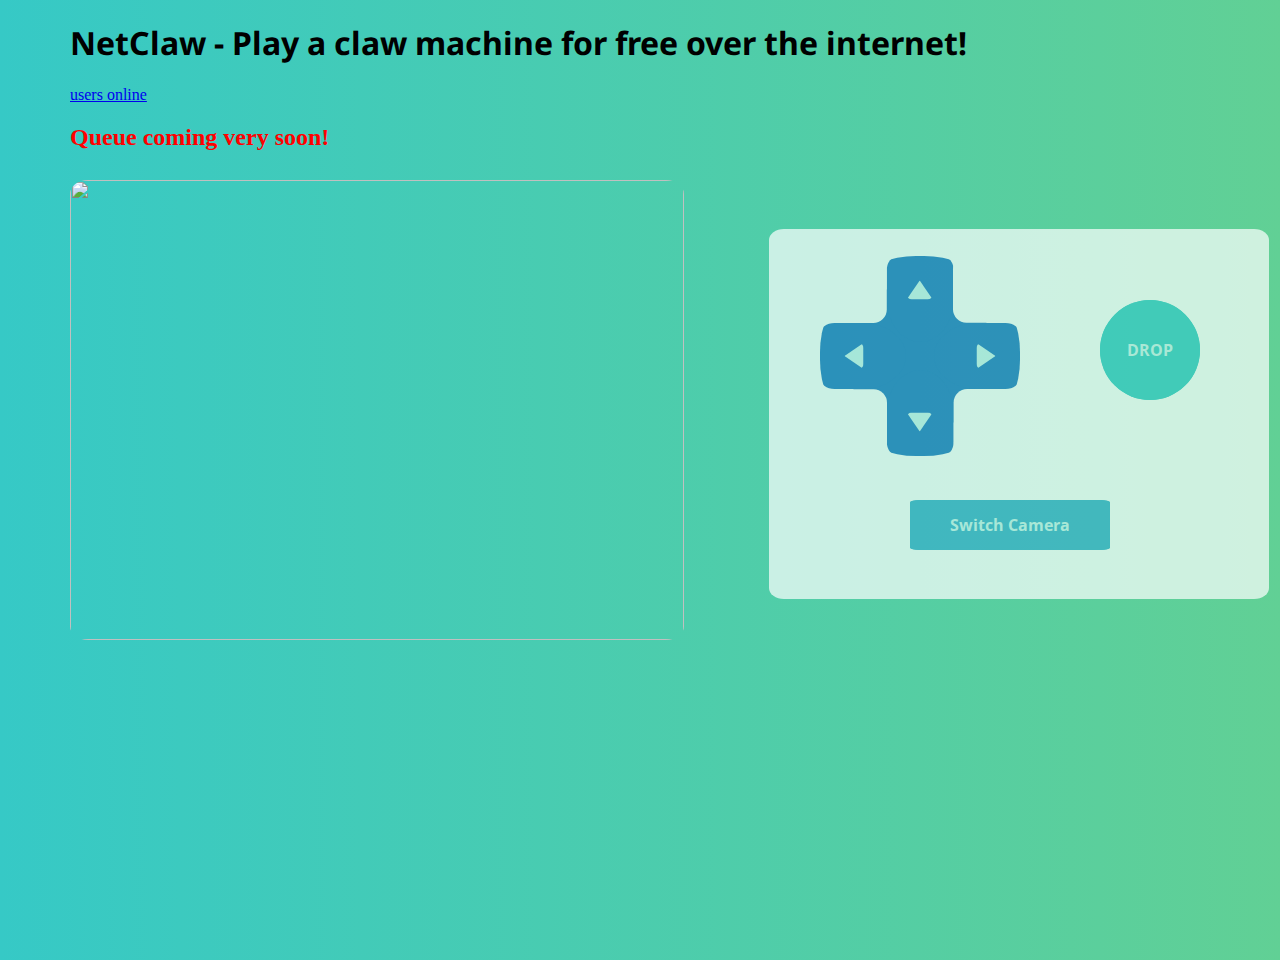
==== index.html @ 89298edb "Re-enable" ====
<!DOCTYPE html>
<html lang="en" dir="ltr">
  <head>
    <meta charset="utf-8">
    <link rel="stylesheet" href="main.css">
    <link href="https://fonts.googleapis.com/css?family=Noto+Sans&display=swap" rel="stylesheet">
    <link href="https://fonts.googleapis.com/css?family=Open+Sans:800&display=swap" rel="stylesheet">
    <script type="text/javascript" src="buttons2.js"></script>
    <script type="text/javascript" src="requests2.js"></script>
    <script type="text/javascript" src="control2.js"></script>
    <title>NetClaw | Online Claw Machine</title>
  </head>
  <body>
    <div class="title">
    <h1>NetClaw - Play a claw machine for free over the internet!</h1>
    <p>
    <script>var _uox = _uox || {};(function() {var s=document.createElement("script");
s.src="https://static.usuarios-online.com/uo2.min.js";document.getElementsByTagName("head")[0].appendChild(s);})();</script>
<a href="https://www.usuarios-online.com/en/" data-id="a0334b99c9031699a086c91692df0ef4" data-type="default" target="_blank" id="uox_link">users online</a>
    <p><b>
     <h2 style="color:red;">Queue coming very soon!</h2></b>
    </div>
    <div class="set">

  <div class="top-container">
    <img class="stream" id="stream" style="-webkit-user-select: none;" src="http://ramcraft.ddns.net:8082/video" width="614" height="460">
  </div> 
<div class="controls">
  <nav class="d-pad">
    <a class="up" onmousedown="up()" onmouseup="stop()"></a>
    <a class="right" onmousedown="right()" onmouseup="stop()"></a>
    <a class="down" onmousedown="down()" onmouseup="stop()"></a>
    <a class="left" onmousedown="left()" onmouseup="stop()"></a>
  </nav>
  <div class="circle-button">
    <a onclick="drop()" class="circle-button" id="circlebutton">DROP</a>
  </div>
  <div class="switch-button">
    <a onclick="swicherydoo()" class="switch-button">Switch Camera</a>
  </div>
</div>


    </div>

  </body>

</html>
---- main.css ----
html,
body {
    margin:0;
    padding:0;
    height:100%;
    padding-bottom:60px;
    /* FIXME:  position: relative !important; */
}

body{

  background: rgb(97,208,149);
background: -webkit-linear-gradient(right, rgba(97,208,149,1) 0%, rgba(54,201,198,1) 100%);
background: -o-linear-gradient(right, rgba(97,208,149,1) 0%, rgba(54,201,198,1) 100%);
background: linear-gradient(to left, rgba(97,208,149,1) 0%, rgba(54,201,198,1) 100%);

}

.top-container{

  position: fixed;
  display: block;

}
h1{

  font-family: 'Noto Sans', sans-serif;

}
h4{
  font-family: 'Noto Sans', sans-serif;
}
img{

  border-radius: 3%;

}
.title{

  position: absolute;
  left: 70px;

}
.stream{

  position: fixed;
  left: 70px;
  margin-top: 150px;

}

.controls{

  background-color: #fff;
  width: 500px;
  height: 370px;
  position: fixed;
  left: 769px;
  top: 229px;
  opacity: 0.7;
  border-radius: 3%;

}

.circle-button {
  height: 100px;
  width: 100px;
  background-color: #36C9C6;
  border-radius: 50%;
  display: inline-block;
  text-align: center;
  line-height: 100px;
  position: inherit;
  left: 1100px;
  top: 300px;
  background: #36C9C6;
}
.circle-button a{
  color: #CBF3F0;
  font-family: 'Open Sans', sans-serif;
  font-weight: bolder;
  cursor: pointer;
  cursor-events: none;
  display: table;

}
.circle-button a:hover {
  background: #38AECC;
}
.circle-button a:active {
  color: #333;
}

.switch-button {
  height: 50px;
  width: 200px;
  background-color: #38AECC;
  border-radius: 5%;
  display: inline-block;
  text-align: center;
  line-height: 50px;
  position: inherit;
  left: 910px;
  top: 500px;
  background: #38AECC;
}
.switch-button a{
  color: #CBF3F0;
  font-family: 'Open Sans', sans-serif;
  font-weight: bolder;
  cursor: pointer;
  cursor-events: none;

}
.switch-button a:hover {
  background: #1C77C3;
}
.switch-button a:active {
  color: #333;
}

.set {
  overflow: hidden;
  padding: 30px;
  text-align: center;
}
.set .d-pad {
  margin-right: 40px;
}
.set .d-pad,
.set .o-pad {
  display: inline-block;
}
.set.setbg {
  background: #222;
}
.set.setbg2 {
  background: #5f9837;
}
.d-pad {
  position: inherit;
  left: 820px !important;
  top: 256px;
  z-index: 1000 !important;
  width: 200px;
  height: 200px;
  border-radius: 48%;
  overflow: hidden;
}
.d-pad:before {
  content: '';
  position: absolute;
  top: 50%;
  left: 50%;
  border-radius: 5%;
  transform: translate(-50%, -50%);
  width: 66.6%;
  height: 66.6%;
  background: #1C77C3;
}
.d-pad:after {
  content: '';
  position: absolute;
  display: none;
  z-index: 2;
  width: 20%;
  height: 20%;
  top: 50%;
  left: 50%;
  background: #1C77C3;
  border-radius: 50%;
  transform: translate(-50%, -50%);
  transition: all 0.25s;
  cursor: pointer;
}
.d-pad:hover:after {
  width: 30%;
  height: 30%;
}
.d-pad a {
  display: block;
  position: absolute;
  -webkit-tap-highlight-color: rgba(255, 255, 255, 0);
  width: 33.3%;
  height: 43%;
  line-height: 40%;
  color: #fff;
  background: #1C77C3;
  text-align: center;
}
.d-pad a:hover {
  background: #38AECC;
}
.d-pad a:before {
  content: '';
  position: absolute;
  width: 0;
  height: 0;
  border-radius: 5px;
  border-style: solid;
  transition: all 0.25s;
}
.d-pad a:after {
  content: '';
  position: absolute;
  width: 102%;
  height: 78%;
  background: #fff;
  border-radius: 20%;
  opacity: 100;
}
.d-pad a.left,
.d-pad a.right {
  width: 43%;
  height: 33%;
}
.d-pad a.left:after,
.d-pad a.right:after {
  width: 78%;
  height: 102%;
}
.d-pad a.up {
  top: 0;
  left: 50%;
  transform: translate(-50%, 0);
  border-radius: 17% 17% 50% 50%;
}
.d-pad a.up:hover {
  background: linear-gradient(0deg, #38AECC 0%, #1C77C3 50%);
}
.d-pad a.up:after {
  left: 0;
  top: 0;
  transform: translate(-100%, 0);
  border-top-left-radius: 50%;
  pointer-events: none;
}
.d-pad a.up:before {
  top: 40%;
  left: 50%;
  transform: translate(-50%, -50%);
  border-width: 0 13px 19px 13px;
  border-color: transparent transparent #CBF3F0 transparent;
}
.d-pad a.up:active:before {
  border-bottom-color: #333;
}
.d-pad a.up:hover:before {
  top: 35%;
}
.d-pad a.down {
  bottom: 0;
  left: 50%;
  transform: translate(-50%, 0);
  border-radius: 50% 50% 17% 17%;
}
.d-pad a.down:hover {
  background: linear-gradient(180deg, #38AECC 0%, #1C77C3 50%);
}
.d-pad a.down:after {
  right: 0;
  bottom: 0;
  transform: translate(100%, 0);
  border-bottom-right-radius: 50%;
  pointer-events: none;
}
.d-pad a.down:before {
  bottom: 40%;
  left: 50%;
  transform: translate(-50%, 50%);
  border-width: 19px 13px 0px 13px;
  border-color: #CBF3F0 transparent transparent transparent;
}
.d-pad a.down:active:before {
  border-top-color: #333;
}
.d-pad a.down:hover:before {
  bottom: 35%;
}
.d-pad a.left {
  top: 50%;
  left: 0;
  transform: translate(0, -50%);
  border-radius: 17% 50% 50% 17%;
}
.d-pad a.left:hover {
  background: linear-gradient(-90deg, #38AECC 0%, #1C77C3 50%);
}
.d-pad a.left:after {
  left: 0;
  bottom: 0;
  transform: translate(0, 100%);
  border-bottom-left-radius: 50%;
  pointer-events: none;
}
.d-pad a.left:before {
  left: 40%;
  top: 50%;
  transform: translate(-50%, -50%);
  border-width: 13px 19px 13px 0;
  border-color: transparent #CBF3F0 transparent transparent;
}
.d-pad a.left:active:before {
  border-right-color: #333;
}
.d-pad a.left:hover:before {
  left: 35%;
}
.d-pad a.right {
  top: 50%;
  right: 0;
  transform: translate(0, -50%);
  border-radius: 50% 17% 17% 50%;
}
.d-pad a.right:hover {
  background: linear-gradient(90deg, #38AECC 0%, #1C77C3 50%);
}
.d-pad a.right:after {
  right: 0;
  top: 0;
  transform: translate(0, -100%);
  border-top-right-radius: 50%;
  pointer-events: none;
}
.d-pad a.right:before {
  right: 40%;
  top: 50%;
  transform: translate(50%, -50%);
  border-width: 13px 0 13px 19px;
  border-color: transparent transparent transparent #CBF3F0;
}
.d-pad a.right:active:before {
  border-left-color: #333;
}
.d-pad a.right:hover:before {
  right: 35%;
}
.d-pad.up a.up:before {
  border-bottom-color: #333;
}
.d-pad.down a.down:before {
  border-top-color: #333;
}
.d-pad.left a.left:before {
  border-right-color: #333;
}
.d-pad.right a.right:before {
  border-left-color: #333;
}
.footer-link{

  font-size: 1.23rem;
  font-weight: bold;
  font-family: 'Lato';
  padding-bottom: 20px;
  color: #4f3961;

}

.bottom-container{

  background-color: #1C77C3;
  width: 100%;
  height: 150px;
  font-family: 'Noto Sans', sans-serif;
  text-align: center;
  color: #CBF3F0;
  height:24px; // Replace with the height your footer should be
width: 100%; // Don't change
background-image: none;
background-repeat: repeat;
background-attachment: scroll;
background-position: 0% 0%;
position: fixed;
bottom: 0pt;
left: 0pt;

}

.bottom-container a{

  font-family: 'Noto Sans', sans-serif;
  text-align: center;
  text-decoration: none;''
  color: #61D095 !important;
  height:24px; // Replace with the height your footer should be
  width: 1000px; // Visible width of footer
  margin:auto;

}
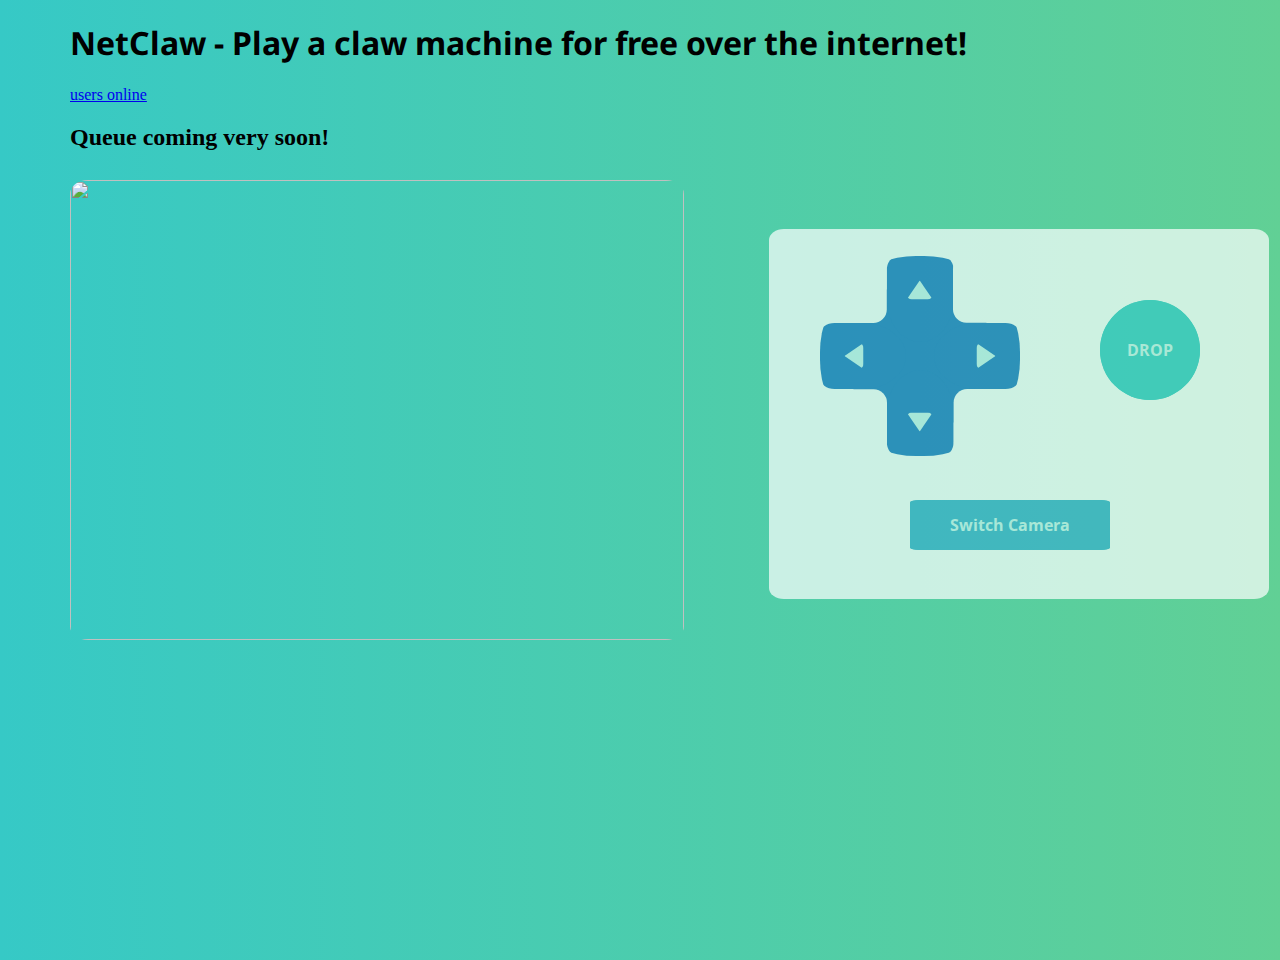
==== commit 697b65e8: "Revert back to working" ====
--- a/index.html
+++ b/index.html
@@ -5,9 +5,9 @@
     <link rel="stylesheet" href="main.css">
     <link href="https://fonts.googleapis.com/css?family=Noto+Sans&display=swap" rel="stylesheet">
     <link href="https://fonts.googleapis.com/css?family=Open+Sans:800&display=swap" rel="stylesheet">
-    <script type="text/javascript" src="buttons2.js"></script>
-    <script type="text/javascript" src="requests2.js"></script>
-    <script type="text/javascript" src="control2.js"></script>
+    <script type="text/javascript" src="buttons.js"></script>
+    <script type="text/javascript" src="requests.js"></script>
+    <script type="text/javascript" src="control.js"></script>
     <title>NetClaw | Online Claw Machine</title>
   </head>
   <body>
@@ -17,14 +17,14 @@
     <script>var _uox = _uox || {};(function() {var s=document.createElement("script");
 s.src="https://static.usuarios-online.com/uo2.min.js";document.getElementsByTagName("head")[0].appendChild(s);})();</script>
 <a href="https://www.usuarios-online.com/en/" data-id="a0334b99c9031699a086c91692df0ef4" data-type="default" target="_blank" id="uox_link">users online</a>
-    <p><b>
-     <h2 style="color:red;">Queue coming very soon!</h2></b>
+    <p>
+    <h2>Queue coming very soon!</h2>
     </div>
     <div class="set">
 
   <div class="top-container">
     <img class="stream" id="stream" style="-webkit-user-select: none;" src="http://ramcraft.ddns.net:8082/video" width="614" height="460">
-  </div> 
+  </div>
 <div class="controls">
   <nav class="d-pad">
     <a class="up" onmousedown="up()" onmouseup="stop()"></a>
@@ -45,4 +45,4 @@
 
   </body>
 
-</html>
+</html>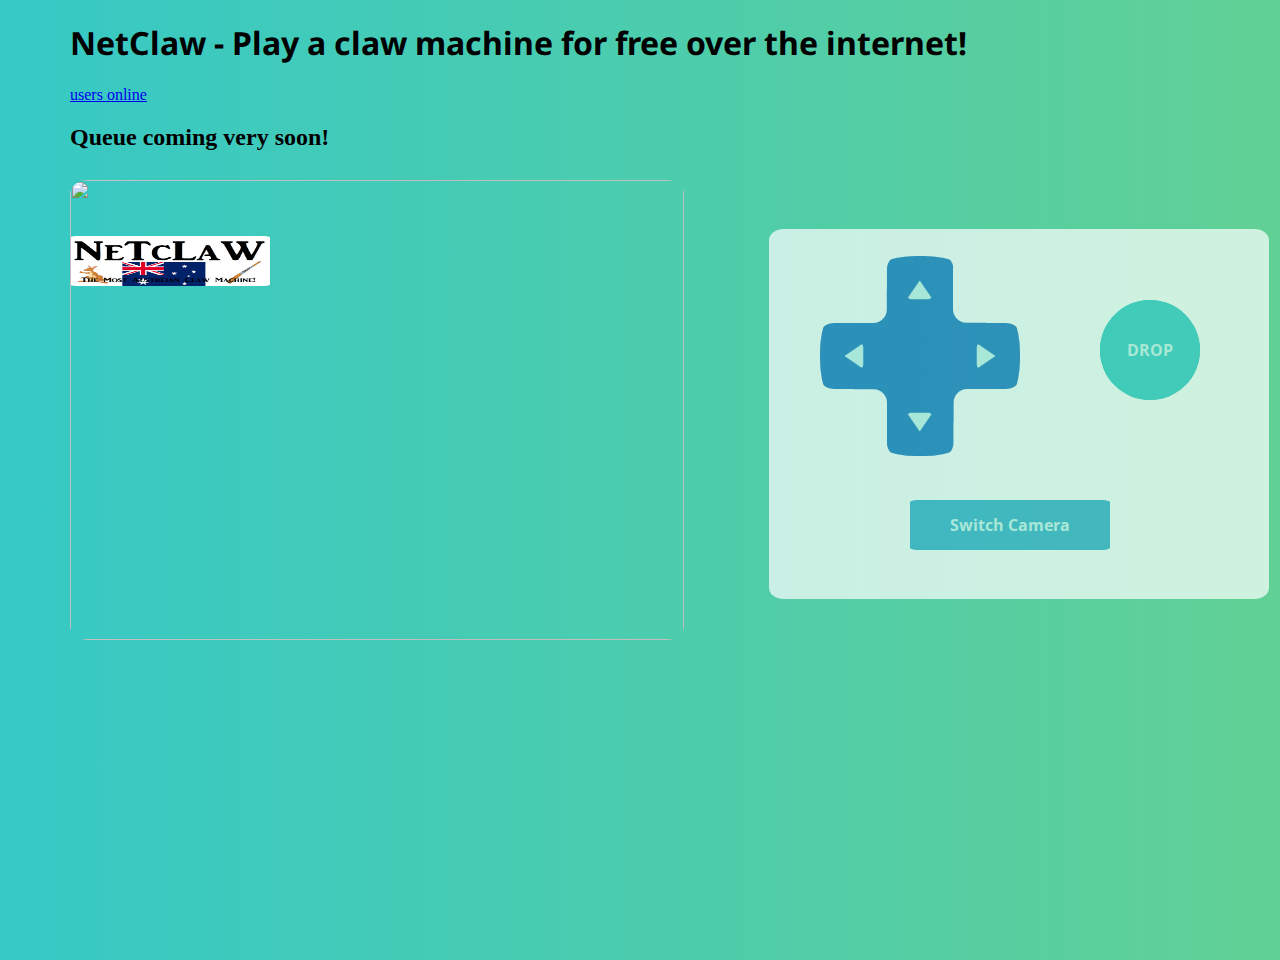
==== commit edf0cc43: "lol" ====
--- a/index.html
+++ b/index.html
@@ -13,6 +13,8 @@
   <body>
     <div class="title">
     <h1>NetClaw - Play a claw machine for free over the internet!</h1>
+    <p>
+<img class="stream" id="stream" style="-webkit-user-select: none;" src="netclawlogo.png" width="200" height="50">
     <p>
     <script>var _uox = _uox || {};(function() {var s=document.createElement("script");
 s.src="https://static.usuarios-online.com/uo2.min.js";document.getElementsByTagName("head")[0].appendChild(s);})();</script>
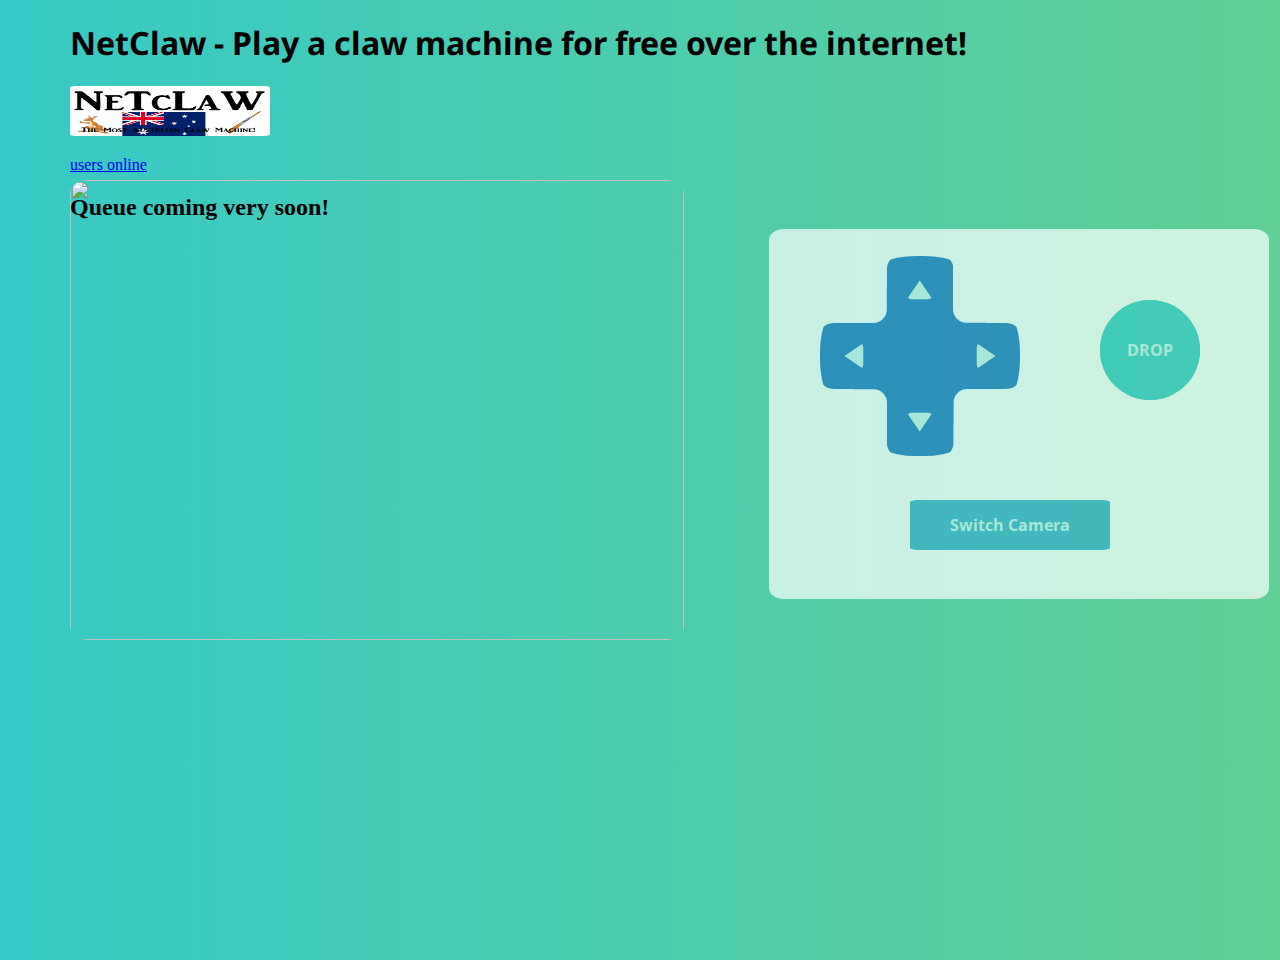
==== commit 29df21d9: "lol fixed" ====
--- a/index.html
+++ b/index.html
@@ -14,7 +14,7 @@
     <div class="title">
     <h1>NetClaw - Play a claw machine for free over the internet!</h1>
     <p>
-<img class="stream" id="stream" style="-webkit-user-select: none;" src="netclawlogo.png" width="200" height="50">
+<img src="netclawlogo.png" width="200" height="50">
     <p>
     <script>var _uox = _uox || {};(function() {var s=document.createElement("script");
 s.src="https://static.usuarios-online.com/uo2.min.js";document.getElementsByTagName("head")[0].appendChild(s);})();</script>
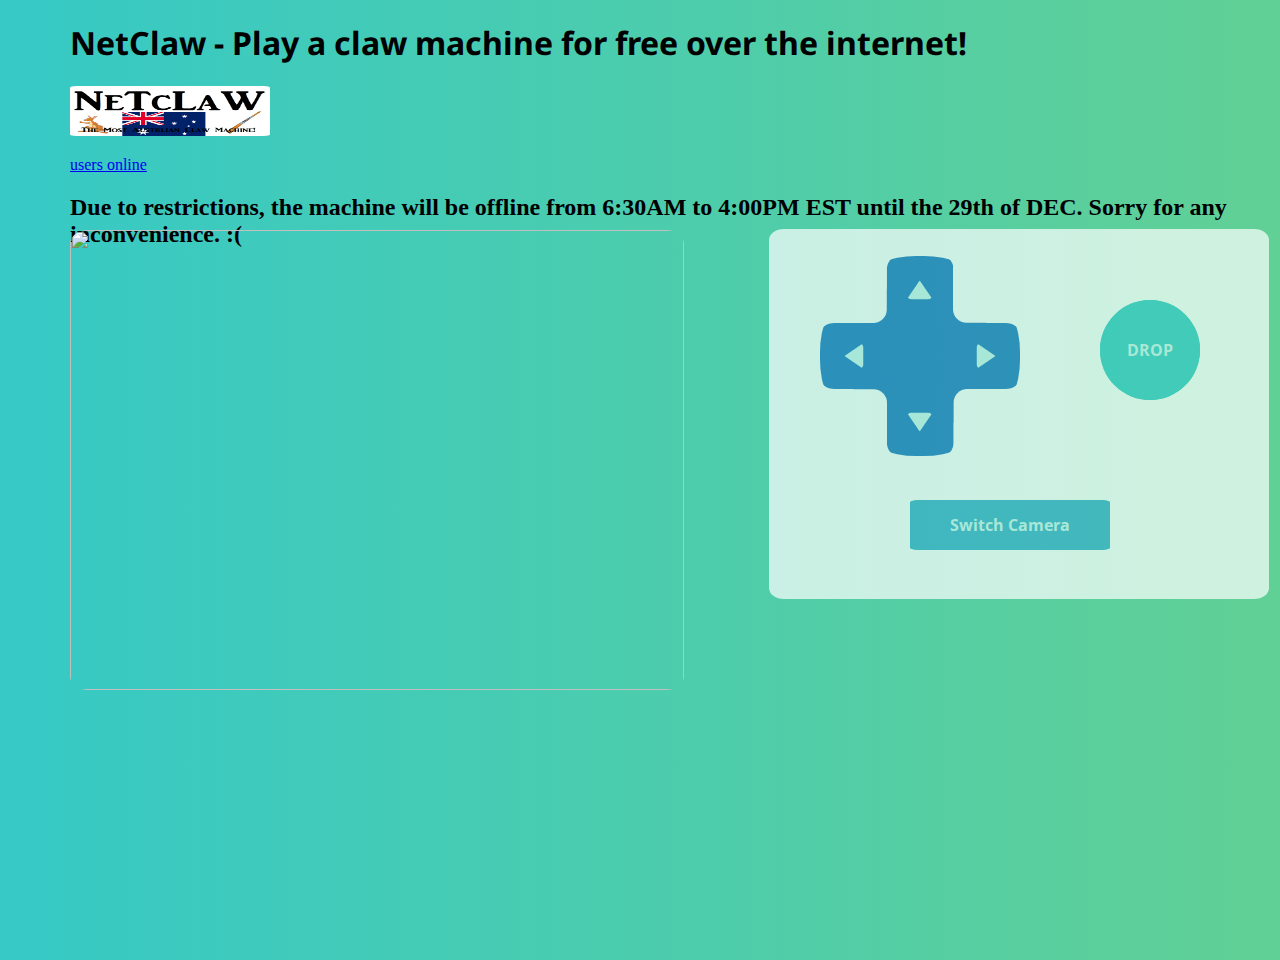
==== commit 4e7070af: "time restriction message" ====
--- a/index.html
+++ b/index.html
@@ -20,7 +20,7 @@
 s.src="https://static.usuarios-online.com/uo2.min.js";document.getElementsByTagName("head")[0].appendChild(s);})();</script>
 <a href="https://www.usuarios-online.com/en/" data-id="a0334b99c9031699a086c91692df0ef4" data-type="default" target="_blank" id="uox_link">users online</a>
     <p>
-    <h2>Queue coming very soon!</h2>
+    <h2>Due to restrictions, the machine will be offline from 6:30AM to 4:00PM EST until the 29th of DEC. Sorry for any inconvenience. :(</h2>
     </div>
     <div class="set">
 
--- a/main.css
+++ b/main.css
@@ -45,7 +45,7 @@
 
   position: fixed;
   left: 70px;
-  margin-top: 150px;
+  margin-top: 200px;
 
 }
 
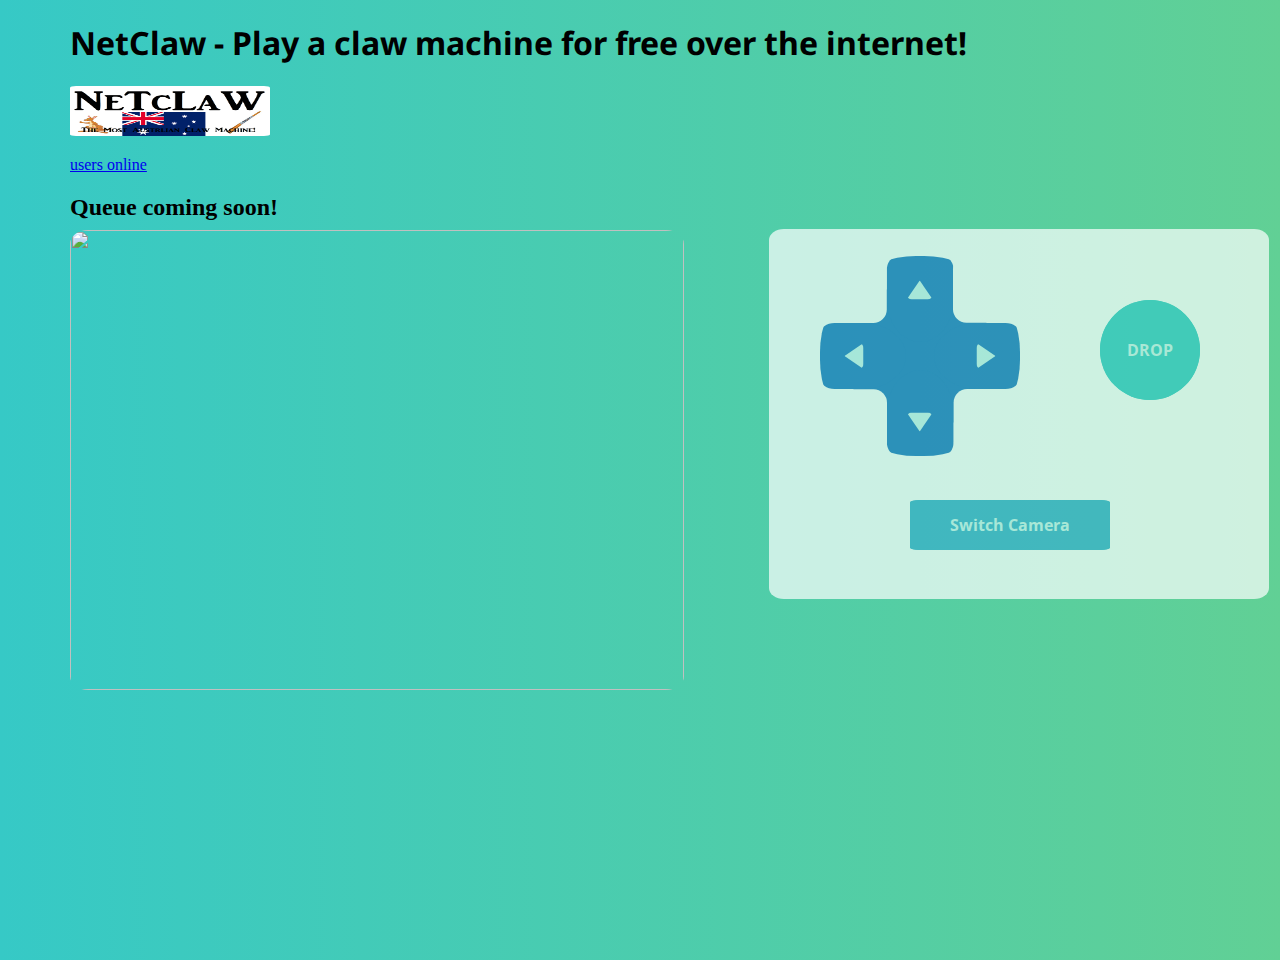
==== commit 4c7b56eb: "tyhgfyhd" ====
--- a/index.html
+++ b/index.html
@@ -20,7 +20,7 @@
 s.src="https://static.usuarios-online.com/uo2.min.js";document.getElementsByTagName("head")[0].appendChild(s);})();</script>
 <a href="https://www.usuarios-online.com/en/" data-id="a0334b99c9031699a086c91692df0ef4" data-type="default" target="_blank" id="uox_link">users online</a>
     <p>
-    <h2>Due to restrictions, the machine will be offline from 6:30AM to 4:00PM EST until the 29th of DEC. Sorry for any inconvenience. :(</h2>
+    <h2>Queue coming soon!</h2>
     </div>
     <div class="set">
 
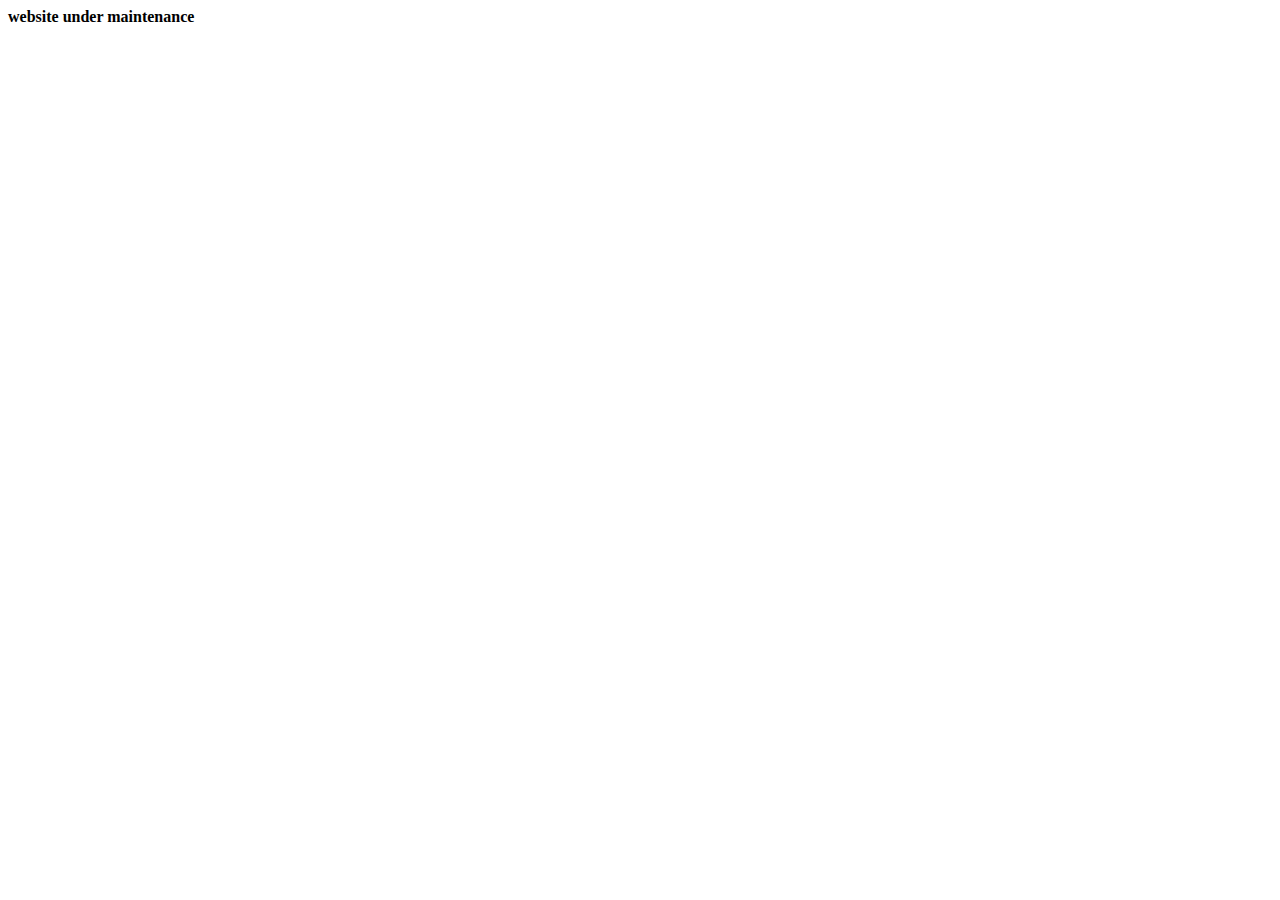
==== commit 583173a3: "Update index.html" ====
--- a/index.html
+++ b/index.html
@@ -1,3 +1,4 @@
+<!---
 <!DOCTYPE html>
 <html lang="en" dir="ltr">
   <head>
@@ -47,4 +48,6 @@
 
   </body>
 
-</html>+</html>
+--->
+<b>website under maintenance</b>
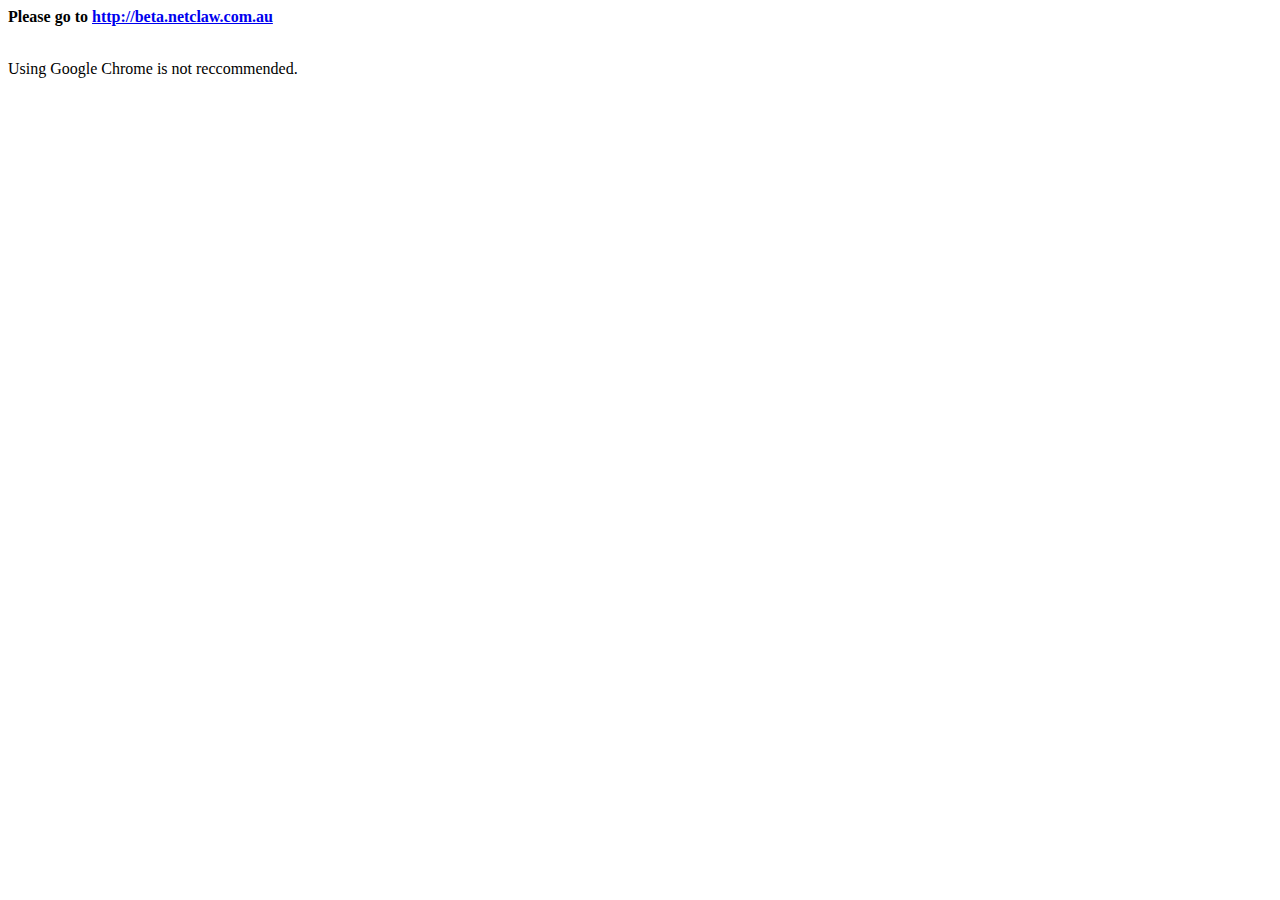
==== commit 29fa6da0: "Update index.html" ====
--- a/index.html
+++ b/index.html
@@ -50,4 +50,6 @@
 
 </html>
 --->
-<b>website under maintenance</b>
+<b>Please go to <a href="http://beta.netclaw.com.au">http://beta.netclaw.com.au</a></b>
+<p><br>Using Google Chrome is not reccommended.</p>
+
